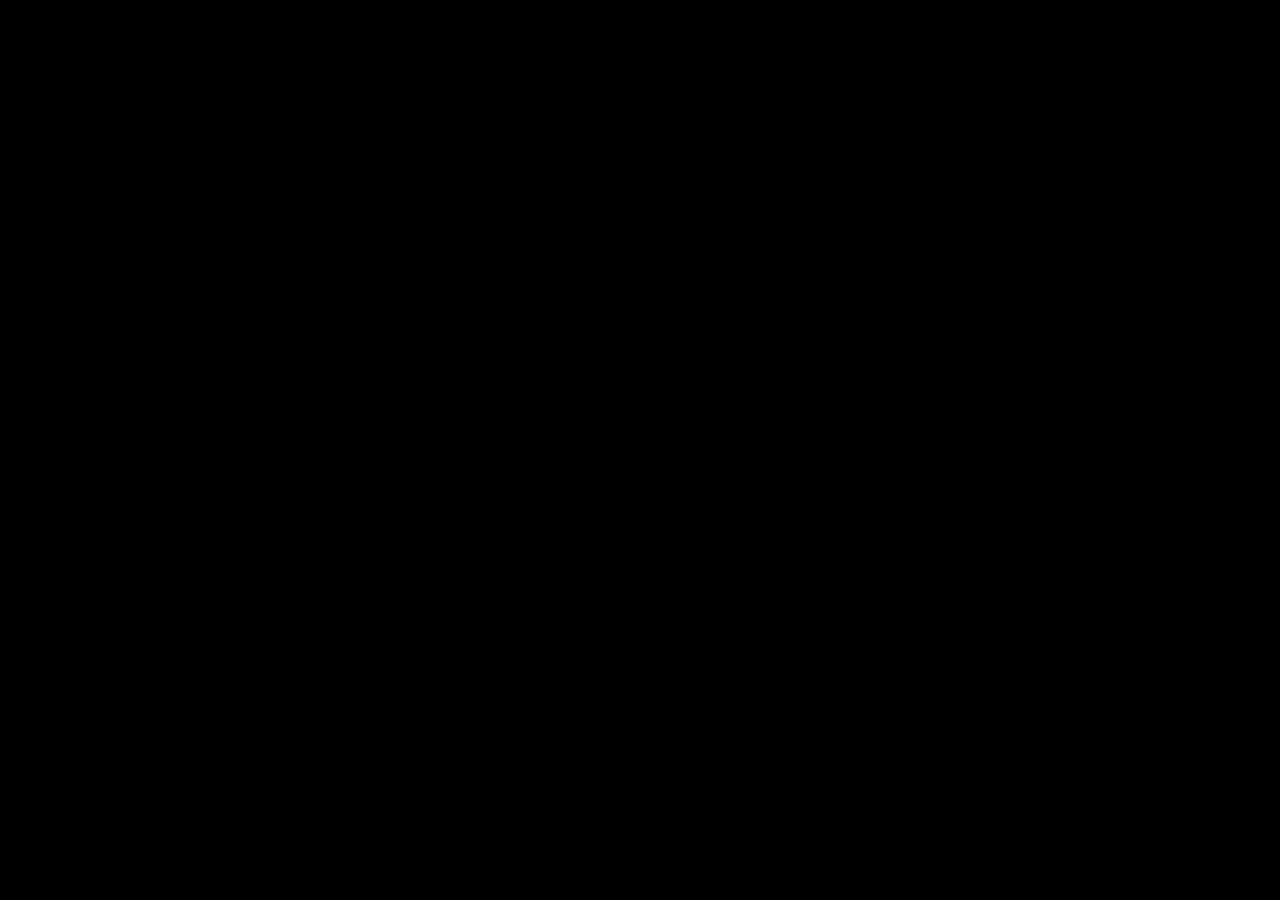
==== app/html/about.html @ a02dc01c "landing page" ====
<!DOCTYPE html>
<html lang="en">
    <head>
        <meta charset="UTF-8" />
        <meta name="viewport" content="width=device-width, initial-scale=1.0" />
        <title>sumire</title>

        <link rel="stylesheet" href="../../app/css/sumire.css" />
    </head>
    <body class="bg-black text-white"></body>
</html>
---- app/css/sumire.css ----
/*! tailwindcss v3.4.0 | MIT License | https://tailwindcss.com*/*,:after,:before{border:0 solid #e5e7eb;box-sizing:border-box}:after,:before{--tw-content:""}:host,html{-webkit-text-size-adjust:100%;font-feature-settings:normal;-webkit-tap-highlight-color:transparent;font-family:ui-sans-serif,system-ui,sans-serif,Apple Color Emoji,Segoe UI Emoji,Segoe UI Symbol,Noto Color Emoji;font-variation-settings:normal;line-height:1.5;-moz-tab-size:4;-o-tab-size:4;tab-size:4}body{line-height:inherit;margin:0}hr{border-top-width:1px;color:inherit;height:0}abbr:where([title]){-webkit-text-decoration:underline dotted;text-decoration:underline dotted}h1,h2,h3,h4,h5,h6{font-size:inherit;font-weight:inherit}a{color:inherit;text-decoration:inherit}b,strong{font-weight:bolder}code,kbd,pre,samp{font-feature-settings:normal;font-family:ui-monospace,SFMono-Regular,Menlo,Monaco,Consolas,Liberation Mono,Courier New,monospace;font-size:1em;font-variation-settings:normal}small{font-size:80%}sub,sup{font-size:75%;line-height:0;position:relative;vertical-align:initial}sub{bottom:-.25em}sup{top:-.5em}table{border-collapse:collapse;border-color:inherit;text-indent:0}button,input,optgroup,select,textarea{font-feature-settings:inherit;color:inherit;font-family:inherit;font-size:100%;font-variation-settings:inherit;font-weight:inherit;line-height:inherit;margin:0;padding:0}button,select{text-transform:none}[type=button],[type=reset],[type=submit],button{-webkit-appearance:button;background-color:initial;background-image:none}:-moz-focusring{outline:auto}:-moz-ui-invalid{box-shadow:none}progress{vertical-align:initial}::-webkit-inner-spin-button,::-webkit-outer-spin-button{height:auto}[type=search]{-webkit-appearance:textfield;outline-offset:-2px}::-webkit-search-decoration{-webkit-appearance:none}::-webkit-file-upload-button{-webkit-appearance:button;font:inherit}summary{display:list-item}blockquote,dd,dl,figure,h1,h2,h3,h4,h5,h6,hr,p,pre{margin:0}fieldset{margin:0}fieldset,legend{padding:0}menu,ol,ul{list-style:none;margin:0;padding:0}dialog{padding:0}textarea{resize:vertical}input::-moz-placeholder,textarea::-moz-placeholder{color:#9ca3af;opacity:1}input::placeholder,textarea::placeholder{color:#9ca3af;opacity:1}[role=button],button{cursor:pointer}:disabled{cursor:default}audio,canvas,embed,iframe,img,object,svg,video{display:block;vertical-align:middle}img,video{height:auto;max-width:100%}[hidden]{display:none}*,::backdrop,:after,:before{--tw-border-spacing-x:0;--tw-border-spacing-y:0;--tw-translate-x:0;--tw-translate-y:0;--tw-rotate:0;--tw-skew-x:0;--tw-skew-y:0;--tw-scale-x:1;--tw-scale-y:1;--tw-pan-x: ;--tw-pan-y: ;--tw-pinch-zoom: ;--tw-scroll-snap-strictness:proximity;--tw-gradient-from-position: ;--tw-gradient-via-position: ;--tw-gradient-to-position: ;--tw-ordinal: ;--tw-slashed-zero: ;--tw-numeric-figure: ;--tw-numeric-spacing: ;--tw-numeric-fraction: ;--tw-ring-inset: ;--tw-ring-offset-width:0px;--tw-ring-offset-color:#fff;--tw-ring-color:#3b82f680;--tw-ring-offset-shadow:0 0 #0000;--tw-ring-shadow:0 0 #0000;--tw-shadow:0 0 #0000;--tw-shadow-colored:0 0 #0000;--tw-blur: ;--tw-brightness: ;--tw-contrast: ;--tw-grayscale: ;--tw-hue-rotate: ;--tw-invert: ;--tw-saturate: ;--tw-sepia: ;--tw-drop-shadow: ;--tw-backdrop-blur: ;--tw-backdrop-brightness: ;--tw-backdrop-contrast: ;--tw-backdrop-grayscale: ;--tw-backdrop-hue-rotate: ;--tw-backdrop-invert: ;--tw-backdrop-opacity: ;--tw-backdrop-saturate: ;--tw-backdrop-sepia: }.visible{visibility:visible}.static{position:static}.fixed{position:fixed}.absolute{position:absolute}.relative{position:relative}.mb-2{margin-bottom:.5rem}.mt-12{margin-top:3rem}.mt-40{margin-top:10rem}.block{display:block}.inline-block{display:inline-block}.inline{display:inline}.flex{display:flex}.table{display:table}.contents{display:contents}.hidden{display:none}.h-20{height:5rem}.resize{resize:both}.flex-col{flex-direction:column}.items-end{align-items:flex-end}.items-center{align-items:center}.justify-center{justify-content:center}.justify-around{justify-content:space-around}.gap-12{gap:3rem}.rounded-full{border-radius:9999px}.border{border-width:1px}.bg-black{--tw-bg-opacity:1;background-color:rgb(0 0 0/var(--tw-bg-opacity))}.bg-green-600{--tw-bg-opacity:1;background-color:rgb(22 163 74/var(--tw-bg-opacity))}.px-24{padding-left:6rem;padding-right:6rem}.py-3{padding-bottom:.75rem;padding-top:.75rem}.text-center{text-align:center}.text-2xl{font-size:1.5rem;line-height:2rem}.text-4xl{font-size:2.25rem;line-height:2.5rem}.text-8xl{font-size:6rem;line-height:1}.font-black{font-weight:900}.text-blue-400{--tw-text-opacity:1;color:rgb(96 165 250/var(--tw-text-opacity))}.text-white{--tw-text-opacity:1;color:rgb(255 255 255/var(--tw-text-opacity))}.blur{--tw-blur:blur(8px)}.blur,.filter{filter:var(--tw-blur) var(--tw-brightness) var(--tw-contrast) var(--tw-grayscale) var(--tw-hue-rotate) var(--tw-invert) var(--tw-saturate) var(--tw-sepia) var(--tw-drop-shadow)}@media not all and (min-width:1024px){.max-lg\:text-7xl{font-size:4.5rem;line-height:1}}@media not all and (min-width:768px){.max-md\:px-20{padding-left:5rem;padding-right:5rem}.max-md\:text-6xl{font-size:3.75rem;line-height:1}.max-md\:text-sm{font-size:.875rem;line-height:1.25rem}.max-md\:text-xl{font-size:1.25rem;line-height:1.75rem}}@media not all and (min-width:640px){.max-sm\:text-5xl{font-size:3rem;line-height:1}}
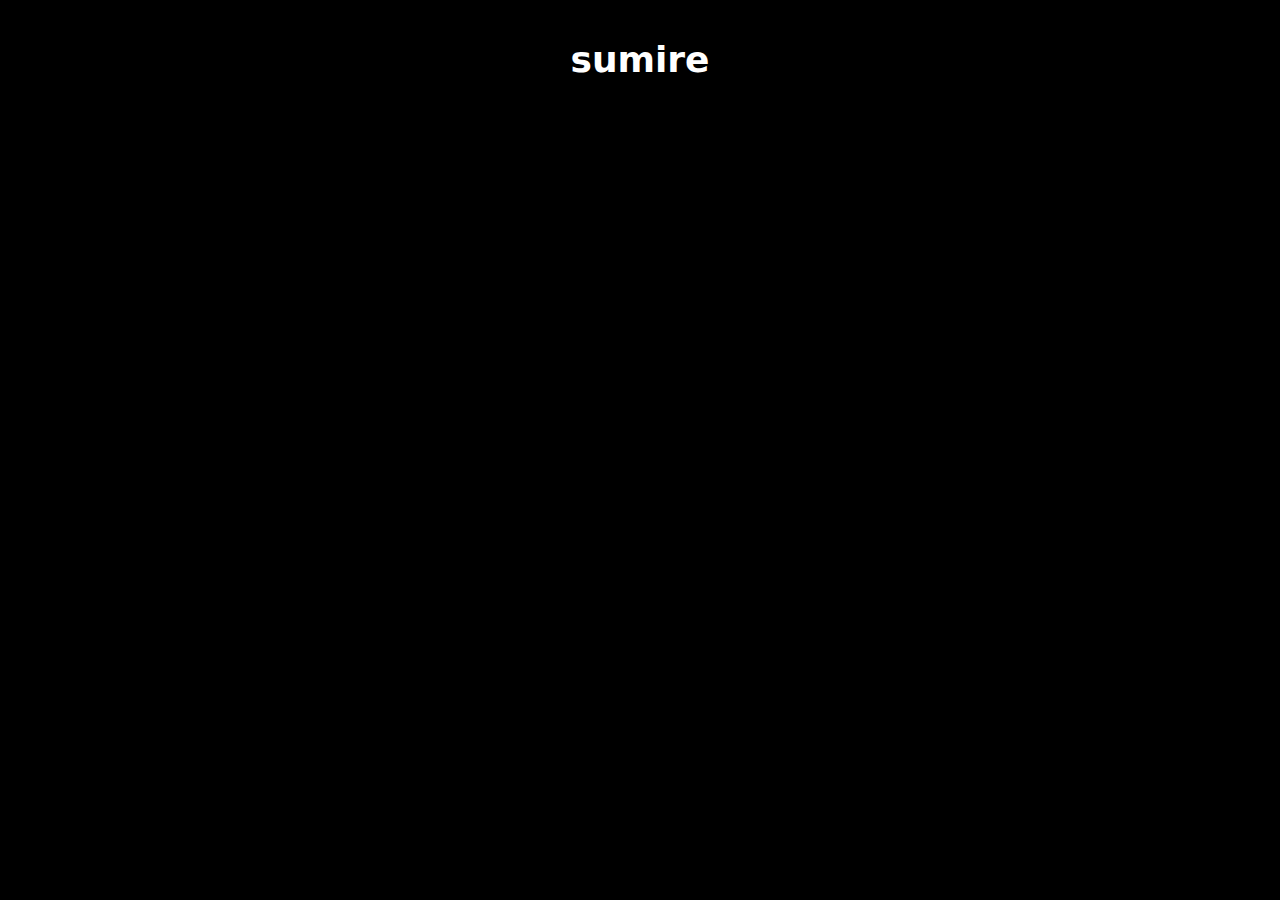
==== commit 68b8af6d: "Update about.html" ====
--- a/app/html/about.html
+++ b/app/html/about.html
@@ -5,7 +5,11 @@
         <meta name="viewport" content="width=device-width, initial-scale=1.0" />
         <title>sumire</title>
 
-        <link rel="stylesheet" href="../../app/css/sumire.css" />
+        <link rel="stylesheet" href="/app/assets/sumire.css" />
     </head>
-    <body class="bg-black text-white"></body>
+    <body class="bg-black text-white">
+        <nav class="flex h-20 items-end justify-around">
+            <a href="/app" class="text-4xl font-black">sumire</a>
+        </nav>
+    </body>
 </html>
--- a/app/assets/sumire.css
+++ b/app/assets/sumire.css
@@ -0,0 +1 @@
+/*! tailwindcss v3.4.0 | MIT License | https://tailwindcss.com*/*,:after,:before{border:0 solid #e5e7eb;box-sizing:border-box}:after,:before{--tw-content:""}:host,html{-webkit-text-size-adjust:100%;font-feature-settings:normal;-webkit-tap-highlight-color:transparent;font-family:ui-sans-serif,system-ui,sans-serif,Apple Color Emoji,Segoe UI Emoji,Segoe UI Symbol,Noto Color Emoji;font-variation-settings:normal;line-height:1.5;-moz-tab-size:4;-o-tab-size:4;tab-size:4}body{line-height:inherit;margin:0}hr{border-top-width:1px;color:inherit;height:0}abbr:where([title]){-webkit-text-decoration:underline dotted;text-decoration:underline dotted}h1,h2,h3,h4,h5,h6{font-size:inherit;font-weight:inherit}a{color:inherit;text-decoration:inherit}b,strong{font-weight:bolder}code,kbd,pre,samp{font-feature-settings:normal;font-family:ui-monospace,SFMono-Regular,Menlo,Monaco,Consolas,Liberation Mono,Courier New,monospace;font-size:1em;font-variation-settings:normal}small{font-size:80%}sub,sup{font-size:75%;line-height:0;position:relative;vertical-align:initial}sub{bottom:-.25em}sup{top:-.5em}table{border-collapse:collapse;border-color:inherit;text-indent:0}button,input,optgroup,select,textarea{font-feature-settings:inherit;color:inherit;font-family:inherit;font-size:100%;font-variation-settings:inherit;font-weight:inherit;line-height:inherit;margin:0;padding:0}button,select{text-transform:none}[type=button],[type=reset],[type=submit],button{-webkit-appearance:button;background-color:initial;background-image:none}:-moz-focusring{outline:auto}:-moz-ui-invalid{box-shadow:none}progress{vertical-align:initial}::-webkit-inner-spin-button,::-webkit-outer-spin-button{height:auto}[type=search]{-webkit-appearance:textfield;outline-offset:-2px}::-webkit-search-decoration{-webkit-appearance:none}::-webkit-file-upload-button{-webkit-appearance:button;font:inherit}summary{display:list-item}blockquote,dd,dl,figure,h1,h2,h3,h4,h5,h6,hr,p,pre{margin:0}fieldset{margin:0}fieldset,legend{padding:0}menu,ol,ul{list-style:none;margin:0;padding:0}dialog{padding:0}textarea{resize:vertical}input::-moz-placeholder,textarea::-moz-placeholder{color:#9ca3af;opacity:1}input::placeholder,textarea::placeholder{color:#9ca3af;opacity:1}[role=button],button{cursor:pointer}:disabled{cursor:default}audio,canvas,embed,iframe,img,object,svg,video{display:block;vertical-align:middle}img,video{height:auto;max-width:100%}[hidden]{display:none}*,::backdrop,:after,:before{--tw-border-spacing-x:0;--tw-border-spacing-y:0;--tw-translate-x:0;--tw-translate-y:0;--tw-rotate:0;--tw-skew-x:0;--tw-skew-y:0;--tw-scale-x:1;--tw-scale-y:1;--tw-pan-x: ;--tw-pan-y: ;--tw-pinch-zoom: ;--tw-scroll-snap-strictness:proximity;--tw-gradient-from-position: ;--tw-gradient-via-position: ;--tw-gradient-to-position: ;--tw-ordinal: ;--tw-slashed-zero: ;--tw-numeric-figure: ;--tw-numeric-spacing: ;--tw-numeric-fraction: ;--tw-ring-inset: ;--tw-ring-offset-width:0px;--tw-ring-offset-color:#fff;--tw-ring-color:#3b82f680;--tw-ring-offset-shadow:0 0 #0000;--tw-ring-shadow:0 0 #0000;--tw-shadow:0 0 #0000;--tw-shadow-colored:0 0 #0000;--tw-blur: ;--tw-brightness: ;--tw-contrast: ;--tw-grayscale: ;--tw-hue-rotate: ;--tw-invert: ;--tw-saturate: ;--tw-sepia: ;--tw-drop-shadow: ;--tw-backdrop-blur: ;--tw-backdrop-brightness: ;--tw-backdrop-contrast: ;--tw-backdrop-grayscale: ;--tw-backdrop-hue-rotate: ;--tw-backdrop-invert: ;--tw-backdrop-opacity: ;--tw-backdrop-saturate: ;--tw-backdrop-sepia: }.fixed{position:fixed}.right-0{right:0}.my-4{margin-bottom:1rem;margin-top:1rem}.my-8{margin-bottom:2rem;margin-top:2rem}.mb-2{margin-bottom:.5rem}.mt-12{margin-top:3rem}.mt-40{margin-top:10rem}.flex{display:flex}.grid{display:grid}.hidden{display:none}.h-20{height:5rem}.h-full{height:100%}.w-80{width:20rem}.flex-col{flex-direction:column}.items-end{align-items:flex-end}.items-center{align-items:center}.justify-center{justify-content:center}.justify-around{justify-content:space-around}.justify-items-center{justify-items:center}.gap-12{gap:3rem}.gap-4{gap:1rem}.rounded{border-radius:.25rem}.rounded-full{border-radius:9999px}.rounded-xl{border-radius:.75rem}.bg-black{--tw-bg-opacity:1;background-color:rgb(0 0 0/var(--tw-bg-opacity))}.bg-blue-600{--tw-bg-opacity:1;background-color:rgb(37 99 235/var(--tw-bg-opacity))}.bg-green-600{--tw-bg-opacity:1;background-color:rgb(22 163 74/var(--tw-bg-opacity))}.bg-red-500{--tw-bg-opacity:1;background-color:rgb(239 68 68/var(--tw-bg-opacity))}.bg-white{--tw-bg-opacity:1;background-color:rgb(255 255 255/var(--tw-bg-opacity))}.p-4{padding:1rem}.px-2{padding-left:.5rem;padding-right:.5rem}.px-20{padding-left:5rem;padding-right:5rem}.px-24{padding-left:6rem;padding-right:6rem}.py-1{padding-bottom:.25rem;padding-top:.25rem}.py-3{padding-bottom:.75rem;padding-top:.75rem}.py-4{padding-bottom:1rem;padding-top:1rem}.text-center{text-align:center}.font-mono{font-family:ui-monospace,SFMono-Regular,Menlo,Monaco,Consolas,Liberation Mono,Courier New,monospace}.text-2xl{font-size:1.5rem;line-height:2rem}.text-4xl{font-size:2.25rem;line-height:2.5rem}.text-8xl{font-size:6rem;line-height:1}.text-lg{font-size:1.125rem;line-height:1.75rem}.text-sm{font-size:.875rem;line-height:1.25rem}.text-xl{font-size:1.25rem;line-height:1.75rem}.font-black{font-weight:900}.font-bold{font-weight:700}.lowercase{text-transform:lowercase}.text-black{--tw-text-opacity:1;color:rgb(0 0 0/var(--tw-text-opacity))}.text-blue-400{--tw-text-opacity:1;color:rgb(96 165 250/var(--tw-text-opacity))}.text-green-600{--tw-text-opacity:1;color:rgb(22 163 74/var(--tw-text-opacity))}.text-white{--tw-text-opacity:1;color:rgb(255 255 255/var(--tw-text-opacity))}@media not all and (min-width:1024px){.max-lg\:h-16{height:4rem}.max-lg\:w-60{width:15rem}.max-lg\:text-2xl{font-size:1.5rem;line-height:2rem}.max-lg\:text-7xl{font-size:4.5rem;line-height:1}}@media not all and (min-width:768px){.max-md\:px-20{padding-left:5rem;padding-right:5rem}.max-md\:text-6xl{font-size:3.75rem;line-height:1}.max-md\:text-sm{font-size:.875rem;line-height:1.25rem}.max-md\:text-xl{font-size:1.25rem;line-height:1.75rem}}@media not all and (min-width:640px){.max-sm\:text-5xl{font-size:3rem;line-height:1}}@media (min-width:1024px){.lg\:grid-cols-2{grid-template-columns:repeat(2,minmax(0,1fr))}.lg\:px-10{padding-left:2.5rem;padding-right:2.5rem}.lg\:px-8{padding-left:2rem;padding-right:2rem}.lg\:py-24{padding-bottom:6rem;padding-top:6rem}}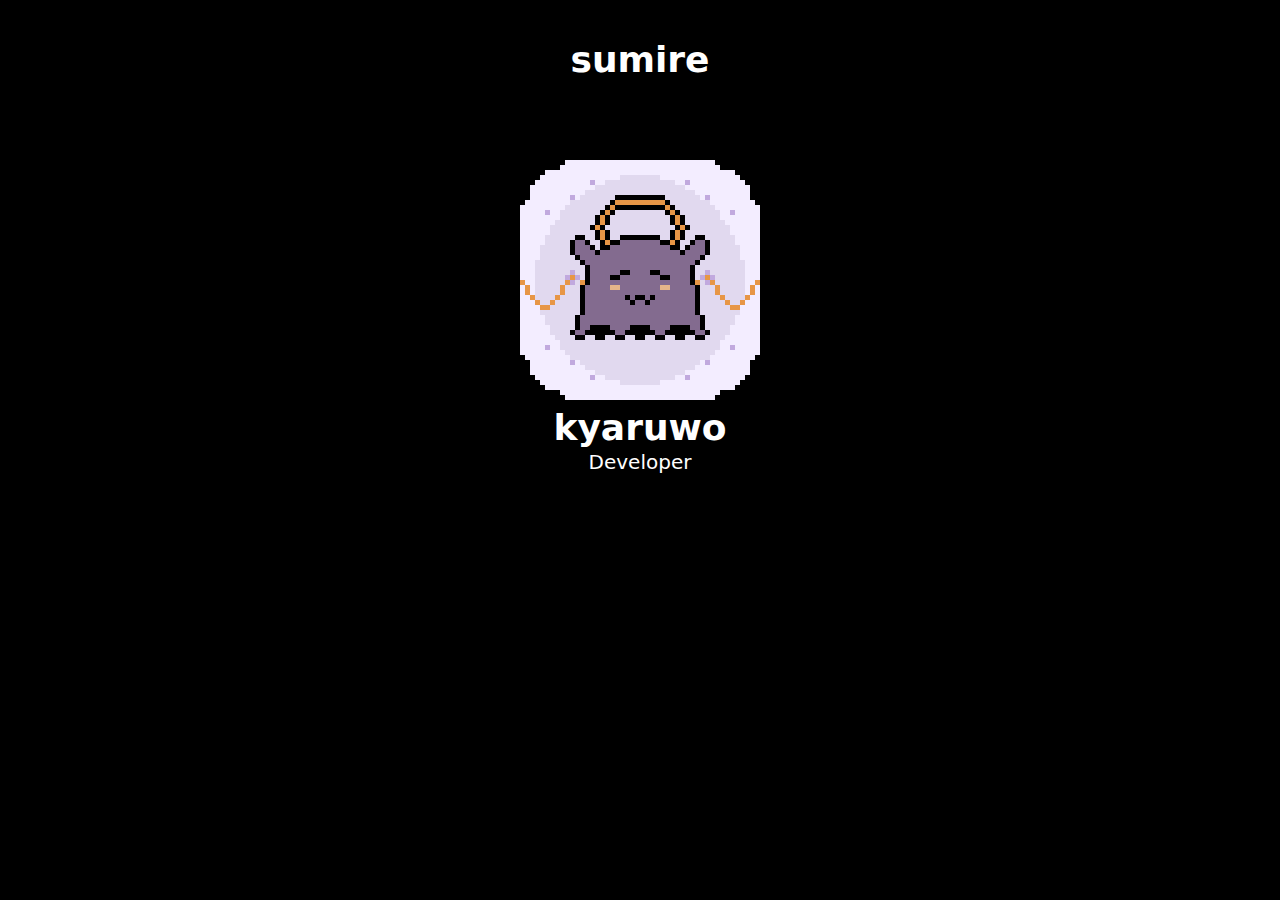
==== commit 7ac0f6d9: "update about" ====
--- a/app/html/about.html
+++ b/app/html/about.html
@@ -7,9 +7,18 @@
 
         <link rel="stylesheet" href="/app/assets/sumire.css" />
     </head>
-    <body class="bg-black text-white">
+    <body class="select-none bg-black text-white">
         <nav class="flex h-20 items-end justify-around">
             <a href="/app" class="text-4xl font-black">sumire</a>
         </nav>
+        <main class="mt-20 flex flex-col items-center">
+            <a href="https://kyaruwo.github.io/" target="_blank">
+                <img
+                    src="/app/assets/tako.gif"
+                    class="max-md:size-40 max-lg:size-52 lg:size-60"
+            /></a>
+            <h class="mt-2 text-4xl font-bold">kyaruwo</h>
+            <p class="text-xl">Developer</p>
+        </main>
     </body>
 </html>
--- a/app/assets/sumire.css
+++ b/app/assets/sumire.css
@@ -1 +1 @@
-/*! tailwindcss v3.4.0 | MIT License | https://tailwindcss.com*/*,:after,:before{border:0 solid #e5e7eb;box-sizing:border-box}:after,:before{--tw-content:""}:host,html{-webkit-text-size-adjust:100%;font-feature-settings:normal;-webkit-tap-highlight-color:transparent;font-family:ui-sans-serif,system-ui,sans-serif,Apple Color Emoji,Segoe UI Emoji,Segoe UI Symbol,Noto Color Emoji;font-variation-settings:normal;line-height:1.5;-moz-tab-size:4;-o-tab-size:4;tab-size:4}body{line-height:inherit;margin:0}hr{border-top-width:1px;color:inherit;height:0}abbr:where([title]){-webkit-text-decoration:underline dotted;text-decoration:underline dotted}h1,h2,h3,h4,h5,h6{font-size:inherit;font-weight:inherit}a{color:inherit;text-decoration:inherit}b,strong{font-weight:bolder}code,kbd,pre,samp{font-feature-settings:normal;font-family:ui-monospace,SFMono-Regular,Menlo,Monaco,Consolas,Liberation Mono,Courier New,monospace;font-size:1em;font-variation-settings:normal}small{font-size:80%}sub,sup{font-size:75%;line-height:0;position:relative;vertical-align:initial}sub{bottom:-.25em}sup{top:-.5em}table{border-collapse:collapse;border-color:inherit;text-indent:0}button,input,optgroup,select,textarea{font-feature-settings:inherit;color:inherit;font-family:inherit;font-size:100%;font-variation-settings:inherit;font-weight:inherit;line-height:inherit;margin:0;padding:0}button,select{text-transform:none}[type=button],[type=reset],[type=submit],button{-webkit-appearance:button;background-color:initial;background-image:none}:-moz-focusring{outline:auto}:-moz-ui-invalid{box-shadow:none}progress{vertical-align:initial}::-webkit-inner-spin-button,::-webkit-outer-spin-button{height:auto}[type=search]{-webkit-appearance:textfield;outline-offset:-2px}::-webkit-search-decoration{-webkit-appearance:none}::-webkit-file-upload-button{-webkit-appearance:button;font:inherit}summary{display:list-item}blockquote,dd,dl,figure,h1,h2,h3,h4,h5,h6,hr,p,pre{margin:0}fieldset{margin:0}fieldset,legend{padding:0}menu,ol,ul{list-style:none;margin:0;padding:0}dialog{padding:0}textarea{resize:vertical}input::-moz-placeholder,textarea::-moz-placeholder{color:#9ca3af;opacity:1}input::placeholder,textarea::placeholder{color:#9ca3af;opacity:1}[role=button],button{cursor:pointer}:disabled{cursor:default}audio,canvas,embed,iframe,img,object,svg,video{display:block;vertical-align:middle}img,video{height:auto;max-width:100%}[hidden]{display:none}*,::backdrop,:after,:before{--tw-border-spacing-x:0;--tw-border-spacing-y:0;--tw-translate-x:0;--tw-translate-y:0;--tw-rotate:0;--tw-skew-x:0;--tw-skew-y:0;--tw-scale-x:1;--tw-scale-y:1;--tw-pan-x: ;--tw-pan-y: ;--tw-pinch-zoom: ;--tw-scroll-snap-strictness:proximity;--tw-gradient-from-position: ;--tw-gradient-via-position: ;--tw-gradient-to-position: ;--tw-ordinal: ;--tw-slashed-zero: ;--tw-numeric-figure: ;--tw-numeric-spacing: ;--tw-numeric-fraction: ;--tw-ring-inset: ;--tw-ring-offset-width:0px;--tw-ring-offset-color:#fff;--tw-ring-color:#3b82f680;--tw-ring-offset-shadow:0 0 #0000;--tw-ring-shadow:0 0 #0000;--tw-shadow:0 0 #0000;--tw-shadow-colored:0 0 #0000;--tw-blur: ;--tw-brightness: ;--tw-contrast: ;--tw-grayscale: ;--tw-hue-rotate: ;--tw-invert: ;--tw-saturate: ;--tw-sepia: ;--tw-drop-shadow: ;--tw-backdrop-blur: ;--tw-backdrop-brightness: ;--tw-backdrop-contrast: ;--tw-backdrop-grayscale: ;--tw-backdrop-hue-rotate: ;--tw-backdrop-invert: ;--tw-backdrop-opacity: ;--tw-backdrop-saturate: ;--tw-backdrop-sepia: }.fixed{position:fixed}.right-0{right:0}.my-4{margin-bottom:1rem;margin-top:1rem}.my-8{margin-bottom:2rem;margin-top:2rem}.mb-2{margin-bottom:.5rem}.mt-12{margin-top:3rem}.mt-40{margin-top:10rem}.flex{display:flex}.grid{display:grid}.hidden{display:none}.h-20{height:5rem}.h-full{height:100%}.w-80{width:20rem}.flex-col{flex-direction:column}.items-end{align-items:flex-end}.items-center{align-items:center}.justify-center{justify-content:center}.justify-around{justify-content:space-around}.justify-items-center{justify-items:center}.gap-12{gap:3rem}.gap-4{gap:1rem}.rounded{border-radius:.25rem}.rounded-full{border-radius:9999px}.rounded-xl{border-radius:.75rem}.bg-black{--tw-bg-opacity:1;background-color:rgb(0 0 0/var(--tw-bg-opacity))}.bg-blue-600{--tw-bg-opacity:1;background-color:rgb(37 99 235/var(--tw-bg-opacity))}.bg-green-600{--tw-bg-opacity:1;background-color:rgb(22 163 74/var(--tw-bg-opacity))}.bg-red-500{--tw-bg-opacity:1;background-color:rgb(239 68 68/var(--tw-bg-opacity))}.bg-white{--tw-bg-opacity:1;background-color:rgb(255 255 255/var(--tw-bg-opacity))}.p-4{padding:1rem}.px-2{padding-left:.5rem;padding-right:.5rem}.px-20{padding-left:5rem;padding-right:5rem}.px-24{padding-left:6rem;padding-right:6rem}.py-1{padding-bottom:.25rem;padding-top:.25rem}.py-3{padding-bottom:.75rem;padding-top:.75rem}.py-4{padding-bottom:1rem;padding-top:1rem}.text-center{text-align:center}.font-mono{font-family:ui-monospace,SFMono-Regular,Menlo,Monaco,Consolas,Liberation Mono,Courier New,monospace}.text-2xl{font-size:1.5rem;line-height:2rem}.text-4xl{font-size:2.25rem;line-height:2.5rem}.text-8xl{font-size:6rem;line-height:1}.text-lg{font-size:1.125rem;line-height:1.75rem}.text-sm{font-size:.875rem;line-height:1.25rem}.text-xl{font-size:1.25rem;line-height:1.75rem}.font-black{font-weight:900}.font-bold{font-weight:700}.lowercase{text-transform:lowercase}.text-black{--tw-text-opacity:1;color:rgb(0 0 0/var(--tw-text-opacity))}.text-blue-400{--tw-text-opacity:1;color:rgb(96 165 250/var(--tw-text-opacity))}.text-green-600{--tw-text-opacity:1;color:rgb(22 163 74/var(--tw-text-opacity))}.text-white{--tw-text-opacity:1;color:rgb(255 255 255/var(--tw-text-opacity))}@media not all and (min-width:1024px){.max-lg\:h-16{height:4rem}.max-lg\:w-60{width:15rem}.max-lg\:text-2xl{font-size:1.5rem;line-height:2rem}.max-lg\:text-7xl{font-size:4.5rem;line-height:1}}@media not all and (min-width:768px){.max-md\:px-20{padding-left:5rem;padding-right:5rem}.max-md\:text-6xl{font-size:3.75rem;line-height:1}.max-md\:text-sm{font-size:.875rem;line-height:1.25rem}.max-md\:text-xl{font-size:1.25rem;line-height:1.75rem}}@media not all and (min-width:640px){.max-sm\:text-5xl{font-size:3rem;line-height:1}}@media (min-width:1024px){.lg\:grid-cols-2{grid-template-columns:repeat(2,minmax(0,1fr))}.lg\:px-10{padding-left:2.5rem;padding-right:2.5rem}.lg\:px-8{padding-left:2rem;padding-right:2rem}.lg\:py-24{padding-bottom:6rem;padding-top:6rem}}+/*! tailwindcss v3.4.0 | MIT License | https://tailwindcss.com*/*,:after,:before{border:0 solid #e5e7eb;box-sizing:border-box}:after,:before{--tw-content:""}:host,html{-webkit-text-size-adjust:100%;font-feature-settings:normal;-webkit-tap-highlight-color:transparent;font-family:ui-sans-serif,system-ui,sans-serif,Apple Color Emoji,Segoe UI Emoji,Segoe UI Symbol,Noto Color Emoji;font-variation-settings:normal;line-height:1.5;-moz-tab-size:4;-o-tab-size:4;tab-size:4}body{line-height:inherit;margin:0}hr{border-top-width:1px;color:inherit;height:0}abbr:where([title]){-webkit-text-decoration:underline dotted;text-decoration:underline dotted}h1,h2,h3,h4,h5,h6{font-size:inherit;font-weight:inherit}a{color:inherit;text-decoration:inherit}b,strong{font-weight:bolder}code,kbd,pre,samp{font-feature-settings:normal;font-family:ui-monospace,SFMono-Regular,Menlo,Monaco,Consolas,Liberation Mono,Courier New,monospace;font-size:1em;font-variation-settings:normal}small{font-size:80%}sub,sup{font-size:75%;line-height:0;position:relative;vertical-align:initial}sub{bottom:-.25em}sup{top:-.5em}table{border-collapse:collapse;border-color:inherit;text-indent:0}button,input,optgroup,select,textarea{font-feature-settings:inherit;color:inherit;font-family:inherit;font-size:100%;font-variation-settings:inherit;font-weight:inherit;line-height:inherit;margin:0;padding:0}button,select{text-transform:none}[type=button],[type=reset],[type=submit],button{-webkit-appearance:button;background-color:initial;background-image:none}:-moz-focusring{outline:auto}:-moz-ui-invalid{box-shadow:none}progress{vertical-align:initial}::-webkit-inner-spin-button,::-webkit-outer-spin-button{height:auto}[type=search]{-webkit-appearance:textfield;outline-offset:-2px}::-webkit-search-decoration{-webkit-appearance:none}::-webkit-file-upload-button{-webkit-appearance:button;font:inherit}summary{display:list-item}blockquote,dd,dl,figure,h1,h2,h3,h4,h5,h6,hr,p,pre{margin:0}fieldset{margin:0}fieldset,legend{padding:0}menu,ol,ul{list-style:none;margin:0;padding:0}dialog{padding:0}textarea{resize:vertical}input::-moz-placeholder,textarea::-moz-placeholder{color:#9ca3af;opacity:1}input::placeholder,textarea::placeholder{color:#9ca3af;opacity:1}[role=button],button{cursor:pointer}:disabled{cursor:default}audio,canvas,embed,iframe,img,object,svg,video{display:block;vertical-align:middle}img,video{height:auto;max-width:100%}[hidden]{display:none}*,::backdrop,:after,:before{--tw-border-spacing-x:0;--tw-border-spacing-y:0;--tw-translate-x:0;--tw-translate-y:0;--tw-rotate:0;--tw-skew-x:0;--tw-skew-y:0;--tw-scale-x:1;--tw-scale-y:1;--tw-pan-x: ;--tw-pan-y: ;--tw-pinch-zoom: ;--tw-scroll-snap-strictness:proximity;--tw-gradient-from-position: ;--tw-gradient-via-position: ;--tw-gradient-to-position: ;--tw-ordinal: ;--tw-slashed-zero: ;--tw-numeric-figure: ;--tw-numeric-spacing: ;--tw-numeric-fraction: ;--tw-ring-inset: ;--tw-ring-offset-width:0px;--tw-ring-offset-color:#fff;--tw-ring-color:#3b82f680;--tw-ring-offset-shadow:0 0 #0000;--tw-ring-shadow:0 0 #0000;--tw-shadow:0 0 #0000;--tw-shadow-colored:0 0 #0000;--tw-blur: ;--tw-brightness: ;--tw-contrast: ;--tw-grayscale: ;--tw-hue-rotate: ;--tw-invert: ;--tw-saturate: ;--tw-sepia: ;--tw-drop-shadow: ;--tw-backdrop-blur: ;--tw-backdrop-brightness: ;--tw-backdrop-contrast: ;--tw-backdrop-grayscale: ;--tw-backdrop-hue-rotate: ;--tw-backdrop-invert: ;--tw-backdrop-opacity: ;--tw-backdrop-saturate: ;--tw-backdrop-sepia: }.fixed{position:fixed}.right-0{right:0}.my-4{margin-bottom:1rem;margin-top:1rem}.my-8{margin-bottom:2rem;margin-top:2rem}.mb-2{margin-bottom:.5rem}.mt-12{margin-top:3rem}.mt-4{margin-top:1rem}.mt-40{margin-top:10rem}.mt-8{margin-top:2rem}.mt-2{margin-top:.5rem}.mt-16{margin-top:4rem}.mt-20{margin-top:5rem}.line-clamp-1{-webkit-line-clamp:1}.line-clamp-1,.line-clamp-6{-webkit-box-orient:vertical;display:-webkit-box;overflow:hidden}.line-clamp-6{-webkit-line-clamp:6}.flex{display:flex}.grid{display:grid}.hidden{display:none}.size-20{height:5rem;width:5rem}.size-40{height:10rem;width:10rem}.size-60{height:15rem;width:15rem}.h-20{height:5rem}.h-60{height:15rem}.h-fit{height:-moz-fit-content;height:fit-content}.h-full{height:100%}.h-8{height:2rem}.h-4{height:1rem}.min-h-80{min-height:20rem}.w-60{width:15rem}.w-80{width:20rem}.cursor-pointer{cursor:pointer}.select-none{-webkit-user-select:none;-moz-user-select:none;user-select:none}.grid-cols-2{grid-template-columns:repeat(2,minmax(0,1fr))}.flex-col{flex-direction:column}.items-end{align-items:flex-end}.items-center{align-items:center}.items-baseline{align-items:baseline}.justify-center{justify-content:center}.justify-around{justify-content:space-around}.justify-evenly{justify-content:space-evenly}.justify-items-end{justify-items:end}.justify-items-center{justify-items:center}.gap-12{gap:3rem}.gap-4{gap:1rem}.rounded{border-radius:.25rem}.rounded-2xl{border-radius:1rem}.rounded-full{border-radius:9999px}.rounded-xl{border-radius:.75rem}.border-4{border-width:4px}.border-b-2{border-bottom-width:2px}.border-solid{border-style:solid}.border-white{--tw-border-opacity:1;border-color:rgb(255 255 255/var(--tw-border-opacity))}.bg-black{--tw-bg-opacity:1;background-color:rgb(0 0 0/var(--tw-bg-opacity))}.bg-blue-600{--tw-bg-opacity:1;background-color:rgb(37 99 235/var(--tw-bg-opacity))}.bg-green-500{--tw-bg-opacity:1;background-color:rgb(34 197 94/var(--tw-bg-opacity))}.bg-green-600{--tw-bg-opacity:1;background-color:rgb(22 163 74/var(--tw-bg-opacity))}.bg-neutral-600{--tw-bg-opacity:1;background-color:rgb(82 82 82/var(--tw-bg-opacity))}.bg-orange-600{--tw-bg-opacity:1;background-color:rgb(234 88 12/var(--tw-bg-opacity))}.bg-red-500{--tw-bg-opacity:1;background-color:rgb(239 68 68/var(--tw-bg-opacity))}.bg-red-600{--tw-bg-opacity:1;background-color:rgb(220 38 38/var(--tw-bg-opacity))}.bg-white{--tw-bg-opacity:1;background-color:rgb(255 255 255/var(--tw-bg-opacity))}.p-2{padding:.5rem}.p-4{padding:1rem}.px-2{padding-left:.5rem;padding-right:.5rem}.px-20{padding-left:5rem;padding-right:5rem}.px-24{padding-left:6rem;padding-right:6rem}.px-4{padding-left:1rem;padding-right:1rem}.py-1{padding-bottom:.25rem;padding-top:.25rem}.py-3{padding-bottom:.75rem;padding-top:.75rem}.py-4{padding-bottom:1rem;padding-top:1rem}.text-center{text-align:center}.font-mono{font-family:ui-monospace,SFMono-Regular,Menlo,Monaco,Consolas,Liberation Mono,Courier New,monospace}.text-2xl{font-size:1.5rem;line-height:2rem}.text-4xl{font-size:2.25rem;line-height:2.5rem}.text-8xl{font-size:6rem;line-height:1}.text-base{font-size:1rem;line-height:1.5rem}.text-lg{font-size:1.125rem;line-height:1.75rem}.text-sm{font-size:.875rem;line-height:1.25rem}.text-xl{font-size:1.25rem;line-height:1.75rem}.font-black{font-weight:900}.font-bold{font-weight:700}.font-semibold{font-weight:600}.lowercase{text-transform:lowercase}.text-black{--tw-text-opacity:1;color:rgb(0 0 0/var(--tw-text-opacity))}.text-blue-400{--tw-text-opacity:1;color:rgb(96 165 250/var(--tw-text-opacity))}.text-white{--tw-text-opacity:1;color:rgb(255 255 255/var(--tw-text-opacity))}@media not all and (min-width:1024px){.max-lg\:mt-8{margin-top:2rem}.max-lg\:size-20{height:5rem;width:5rem}.max-lg\:size-60{height:15rem;width:15rem}.max-lg\:size-40{height:10rem;width:10rem}.max-lg\:size-52{height:13rem;width:13rem}.max-lg\:h-16{height:4rem}.max-lg\:h-12{height:3rem}.max-lg\:w-60{width:15rem}.max-lg\:text-2xl{font-size:1.5rem;line-height:2rem}.max-lg\:text-7xl{font-size:4.5rem;line-height:1}}@media not all and (min-width:768px){.max-md\:mx-2{margin-left:.5rem;margin-right:.5rem}.max-md\:mt-4{margin-top:1rem}.max-md\:size-20{height:5rem;width:5rem}.max-md\:size-28{height:7rem;width:7rem}.max-md\:size-40{height:10rem;width:10rem}.max-md\:h-12{height:3rem}.max-md\:px-20{padding-left:5rem;padding-right:5rem}.max-md\:text-2xl{font-size:1.5rem;line-height:2rem}.max-md\:text-6xl{font-size:3.75rem;line-height:1}.max-md\:text-base{font-size:1rem;line-height:1.5rem}.max-md\:text-sm{font-size:.875rem;line-height:1.25rem}.max-md\:text-xl{font-size:1.25rem;line-height:1.75rem}.max-md\:text-xs{font-size:.75rem;line-height:1rem}}@media not all and (min-width:640px){.max-sm\:text-5xl{font-size:3rem;line-height:1}.max-sm\:text-xs{font-size:.75rem;line-height:1rem}}@media (min-width:640px){.sm\:mx-20{margin-left:5rem;margin-right:5rem}.sm\:grid-cols-2{grid-template-columns:repeat(2,minmax(0,1fr))}.sm\:text-sm{font-size:.875rem;line-height:1.25rem}}@media (min-width:768px){.md\:mx-20{margin-left:5rem;margin-right:5rem}.md\:mt-8{margin-top:2rem}.md\:text-sm{font-size:.875rem;line-height:1.25rem}.md\:text-xs{font-size:.75rem;line-height:1rem}}@media (min-width:1024px){.lg\:mx-32{margin-left:8rem;margin-right:8rem}.lg\:mx-40{margin-left:10rem;margin-right:10rem}.lg\:mt-12{margin-top:3rem}.lg\:mt-16{margin-top:4rem}.lg\:size-60{height:15rem;width:15rem}.lg\:size-40{height:10rem;width:10rem}.lg\:h-20{height:5rem}.lg\:h-24{height:6rem}.lg\:grid-cols-2{grid-template-columns:repeat(2,minmax(0,1fr))}.lg\:grid-cols-3{grid-template-columns:repeat(3,minmax(0,1fr))}.lg\:px-10{padding-left:2.5rem;padding-right:2.5rem}.lg\:px-8{padding-left:2rem;padding-right:2rem}.lg\:py-24{padding-bottom:6rem;padding-top:6rem}.lg\:text-xl{font-size:1.25rem;line-height:1.75rem}}@media (min-width:1280px){.xl\:grid-cols-4{grid-template-columns:repeat(4,minmax(0,1fr))}}